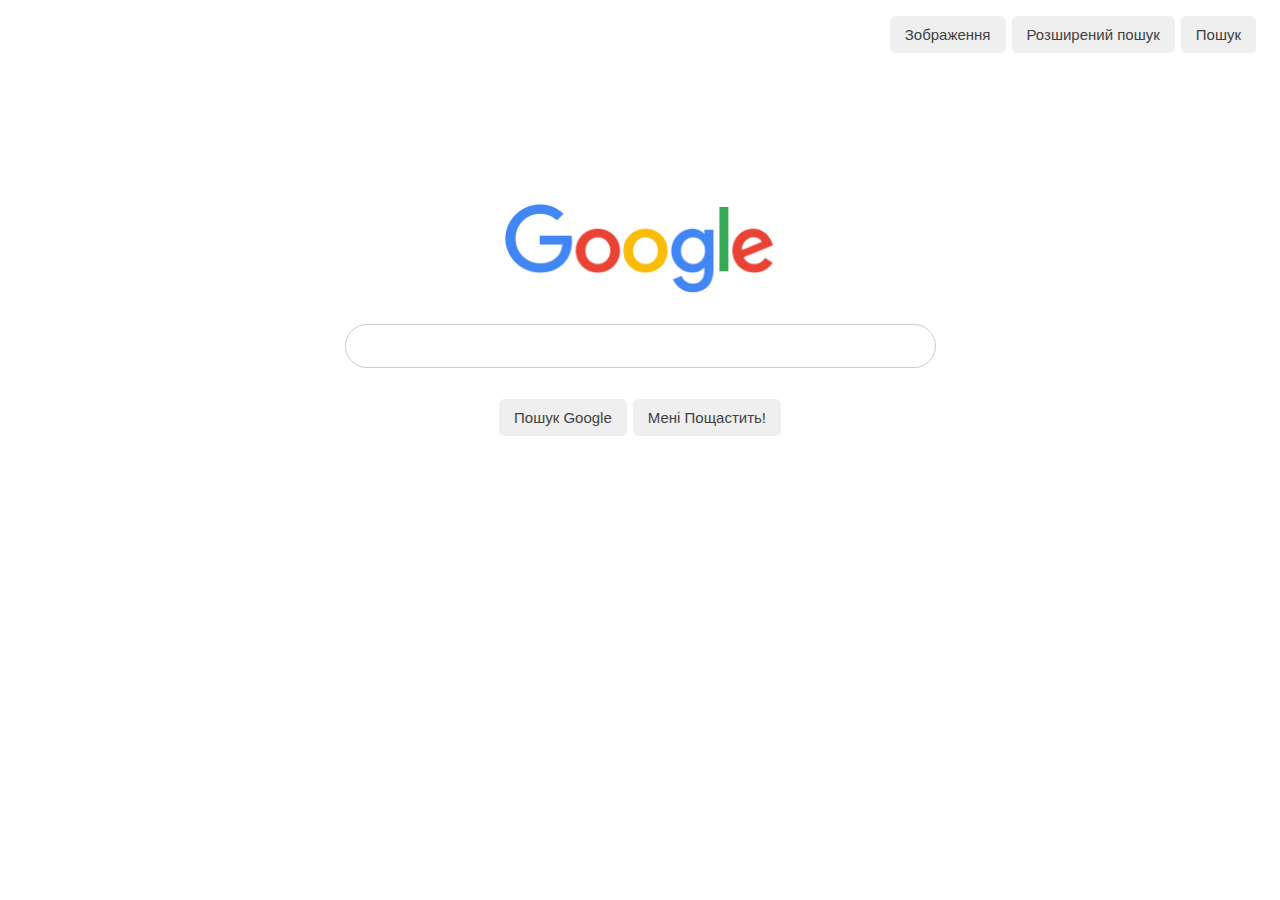
==== index.html @ d32775c0 "github pages" ====
<!DOCTYPE html>
<html lang="en">
  <head>
    <title>Search</title>
    <meta charset="utf-8" />
    <meta name="viewport" content="width=device-width, initial-scale=1.0" />
    <link rel="stylesheet" href="style.css" />
  </head>
  <body>
    <div class="group_butt_adv_img_search">
      <a href="google_images.html"
        ><input type="button" value="Зображення"
      /></a>
      <a href="google_advanced_search.html"
        ><input type="button" value="Розширений пошук"
      /></a>
      <a href="google_search.html"><input type="button" value="Пошук" /></a>
    </div>
    <div class="gs">
      <img
        src="img/google_logo.png"
        width="270px"
        height="91px"
        alt="google_logo"
      />
      <form class="form_search" action="https://google.com/search">
        <input type="text" name="q" value="" placeholder="" />
        <div>
          <center>
            <input type="submit" name="btnK" value="Пошук Google" />
            <input type="submit" name="btnI" value="Мені Пощастить!" />
          </center>
        </div>
        <input type="hidden" name="source" value="hp" />
        <input type="hidden" name="ei" value="mOKcYY3AHImoqtsPl42k6AE" />
        <input
          type="hidden"
          name="iflsig"
          value="ALs-wAMAAAAAYZzwqDk1w4Y164Ks0T6pzoMycfFh6zsE"
        />
      </form>
    </div>
  </body>
</html>
---- style.css ----
.gs {
  text-align: center;
  margin-top: 150px;
}
.gs_adv {
  text-align: left;
  margin-top: -15px;
  margin-left: 12px;
  font-family: Arial, Helvetica, sans-serif;
  font-size: 14px;
}
.form_search {
  padding-top: 25px;
}
.form_search input[name='q'] {
  border-radius: 30px;
  width: 580px;
  height: 40px;
  border: 1px solid #ccc;
  background: #ffffff !important;
}
.form_search input:focus {
  opacity: 0.15;
}
.form_search input[type='submit'],
.group_butt_adv_img_search input[type='button'] {
  border-radius: 7px;
  border: 0.5px solid white;
  display: inline-block;
  padding: 10px 15px;
  font-size: 15px;
  color: #414141;
}
.form_search input[type='submit']:hover,
.group_butt_adv_img_search input[type='button']:hover {
  border: 1px solid #ccc;
}
.form_search > div {
  margin-top: 30px;
}

@media (max-width: 600px) {
}
input[type='submit'] {
  cursor: pointer;
}
.form_search input[type='text'] {
  padding-left: 7px;
}
.group_butt_adv_img_search {
  text-align: right;
  margin-right: 15px;
  margin-top: 15px;
}

#head_1 {
  margin-top: 30px;
  margin-left: 30px;
  font-size: 19px;
  color: #db3025;
}
#head_form {
  margin-top: 40px;
  margin-left: 30px;
  padding-bottom: 20px;
  font-size: 18px;
}
hr {
  color: black;
  margin-top: 25px;
  size: 0.5;
}
#adv_s_b {
  color: white;
  background-color: #4a8bf4;
  padding: 8px 15px 8px 15px;
  border: none;
  border-radius: 2px;
}
#adv_s_b:hover {
  background-color: #4384ed;
}
.rel {
  position: relative;
}
.form_search_advanced,
#head_form,
.group_butt_adv_img_search {
  color: #333333;
  margin-left: 30px;
}
.form_search_advanced input:not(#adv_s_b) {
  width: 600px;
  height: 25px;
  border: 1px solid #ccc;
  margin-bottom: 10px;
}
.form_search_advanced input:focus {
  opacity: 0.15;
}
#adv_s_b {
  position: absolute;
  top: 0px;
  right: 0px;
}
hr {
  border: 0.2px solid #f0f0f0;
  border-width: 2%;
}
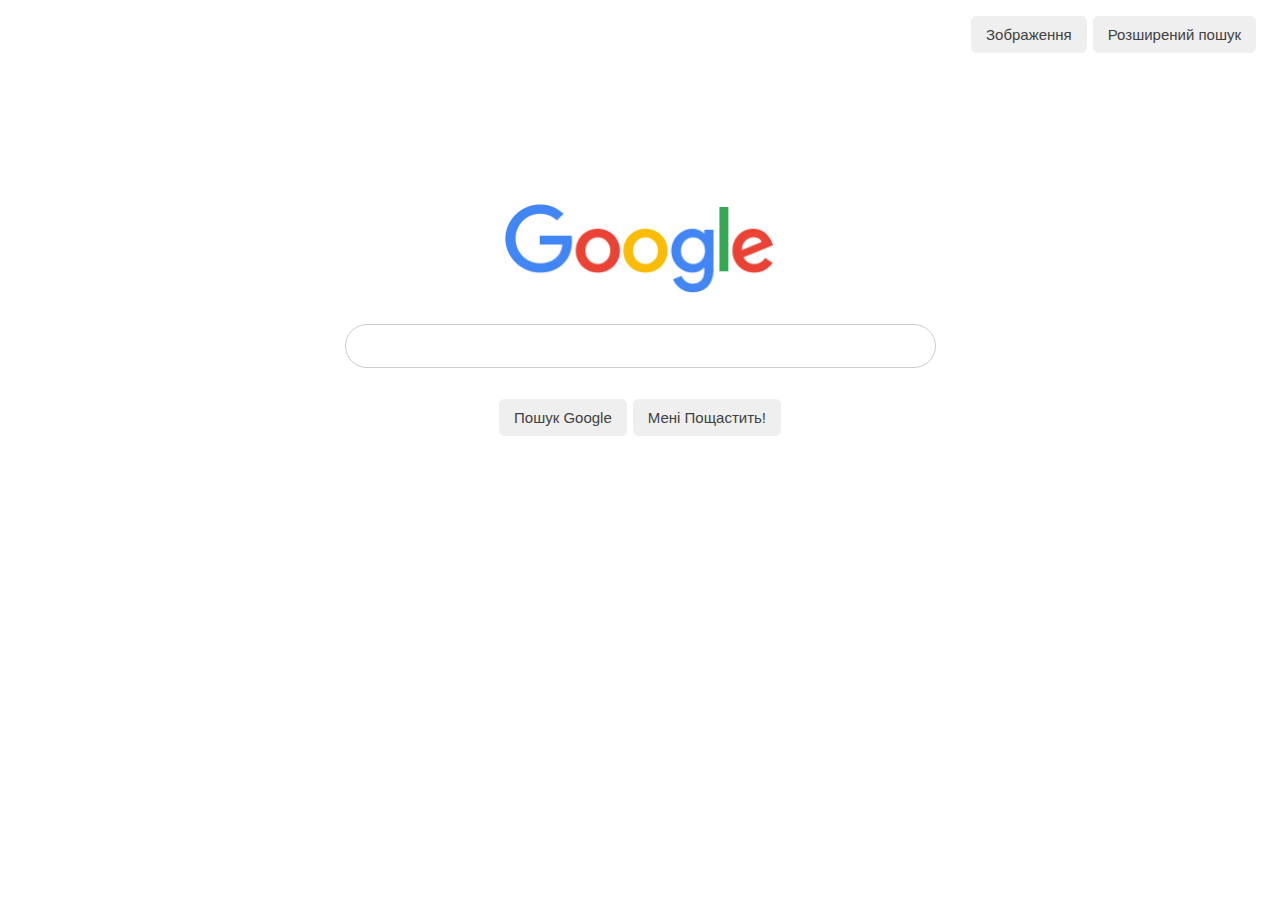
==== commit 86b653be: "butt search" ====
--- a/index.html
+++ b/index.html
@@ -14,7 +14,6 @@
       <a href="google_advanced_search.html"
         ><input type="button" value="Розширений пошук"
       /></a>
-      <a href="google_search.html"><input type="button" value="Пошук" /></a>
     </div>
     <div class="gs">
       <img
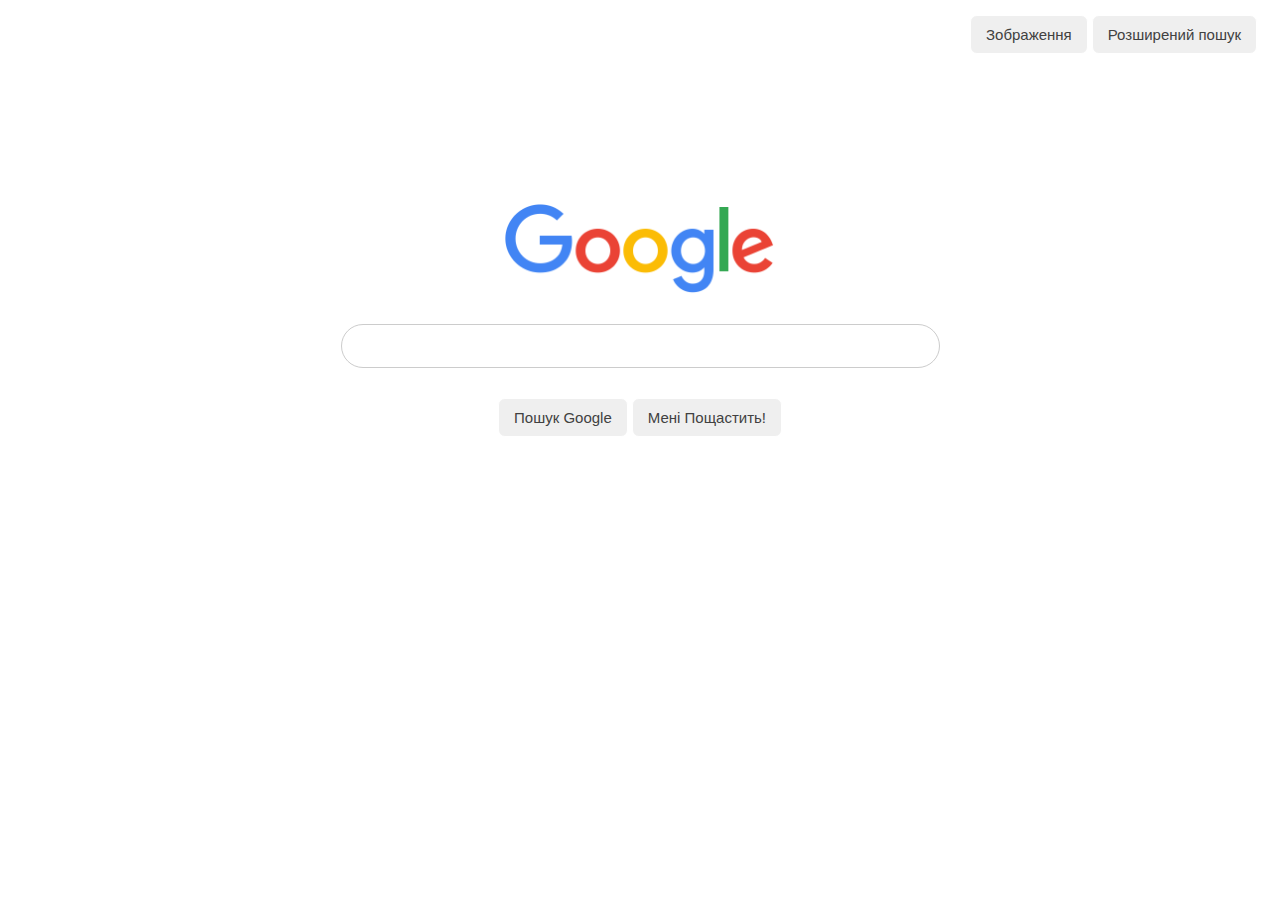
==== commit 924ffacf: "add class" ====
--- a/index.html
+++ b/index.html
@@ -27,15 +27,22 @@
         <div>
           <center>
             <input type="submit" name="btnK" value="Пошук Google" />
-            <input type="submit" name="btnI" value="Мені Пощастить!" />
+            <input
+              type="submit"
+              name="btnI"
+              jsaction="trigger.kWlxhc"
+              value="Мені Пощастить!"
+              class="RNmpXc"
+              data-ved="0ahUKEwi_ttydn7P0AhWKRDABHVncDAcQ19QECAw"
+            />
           </center>
         </div>
         <input type="hidden" name="source" value="hp" />
-        <input type="hidden" name="ei" value="mOKcYY3AHImoqtsPl42k6AE" />
+        <input type="hidden" name="ei" value="91ifYdWjJKmqwbkPgZanmAQ" />
         <input
           type="hidden"
           name="iflsig"
-          value="ALs-wAMAAAAAYZzwqDk1w4Y164Ks0T6pzoMycfFh6zsE"
+          value="ALs-wAMAAAAAYZ9nB2rX24N5gJijGr4MQPBM_U19Q8ml"
         />
       </form>
     </div>
--- a/style.css
+++ b/style.css
@@ -12,16 +12,14 @@
 .form_search {
   padding-top: 25px;
 }
-.form_search input[name='q'] {
+.form_search input[type='text'] {
   border-radius: 30px;
   width: 580px;
   height: 40px;
   border: 1px solid #ccc;
   background: #ffffff !important;
 }
-.form_search input:focus {
-  opacity: 0.15;
-}
+
 .form_search input[type='submit'],
 .group_butt_adv_img_search input[type='button'] {
   border-radius: 7px;
@@ -38,21 +36,26 @@
 .form_search > div {
   margin-top: 30px;
 }
-
 @media (max-width: 600px) {
 }
 input[type='submit'] {
   cursor: pointer;
 }
 .form_search input[type='text'] {
-  padding-left: 7px;
+  padding-left: 15px;
+}
+.form_search input[type='text']:focus {
+  color: #212529;
+  background-color: #fff !important;
+  border-color: #bdbdbd;
+  outline: 0;
+  box-shadow: 0 0 0 0.2rem rgba(158, 158, 158, 0.25);
 }
 .group_butt_adv_img_search {
   text-align: right;
   margin-right: 15px;
   margin-top: 15px;
 }
-
 #head_1 {
   margin-top: 30px;
   margin-left: 30px;
@@ -95,9 +98,7 @@
   border: 1px solid #ccc;
   margin-bottom: 10px;
 }
-.form_search_advanced input:focus {
-  opacity: 0.15;
-}
+
 #adv_s_b {
   position: absolute;
   top: 0px;
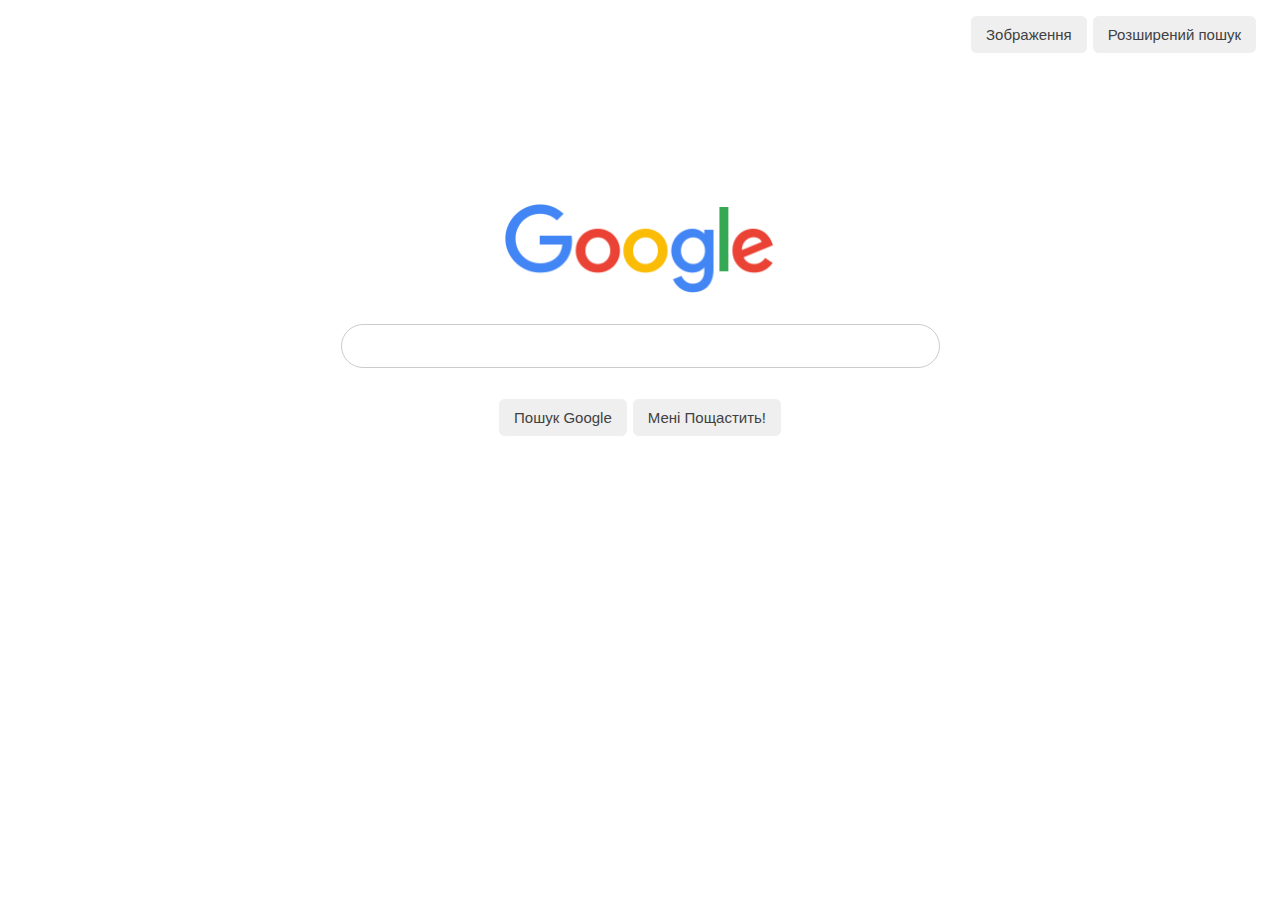
==== commit 95bd2481: "input on adv p" ====
--- a/index.html
+++ b/index.html
@@ -27,23 +27,12 @@
         <div>
           <center>
             <input type="submit" name="btnK" value="Пошук Google" />
-            <input
-              type="submit"
-              name="btnI"
-              jsaction="trigger.kWlxhc"
-              value="Мені Пощастить!"
-              class="RNmpXc"
-              data-ved="0ahUKEwi_ttydn7P0AhWKRDABHVncDAcQ19QECAw"
-            />
+            <input type="submit" name="btnI" value="Мені Пощастить!" />
           </center>
         </div>
         <input type="hidden" name="source" value="hp" />
-        <input type="hidden" name="ei" value="91ifYdWjJKmqwbkPgZanmAQ" />
-        <input
-          type="hidden"
-          name="iflsig"
-          value="ALs-wAMAAAAAYZ9nB2rX24N5gJijGr4MQPBM_U19Q8ml"
-        />
+        <input type="hidden" name="ei" value="" />
+        <input type="hidden" name="iflsig" value="" />
       </form>
     </div>
   </body>
--- a/style.css
+++ b/style.css
@@ -44,7 +44,8 @@
 .form_search input[type='text'] {
   padding-left: 15px;
 }
-.form_search input[type='text']:focus {
+.form_search input[type='text']:focus,
+.form_search_advanced input[type='text']:focus {
   color: #212529;
   background-color: #fff !important;
   border-color: #bdbdbd;
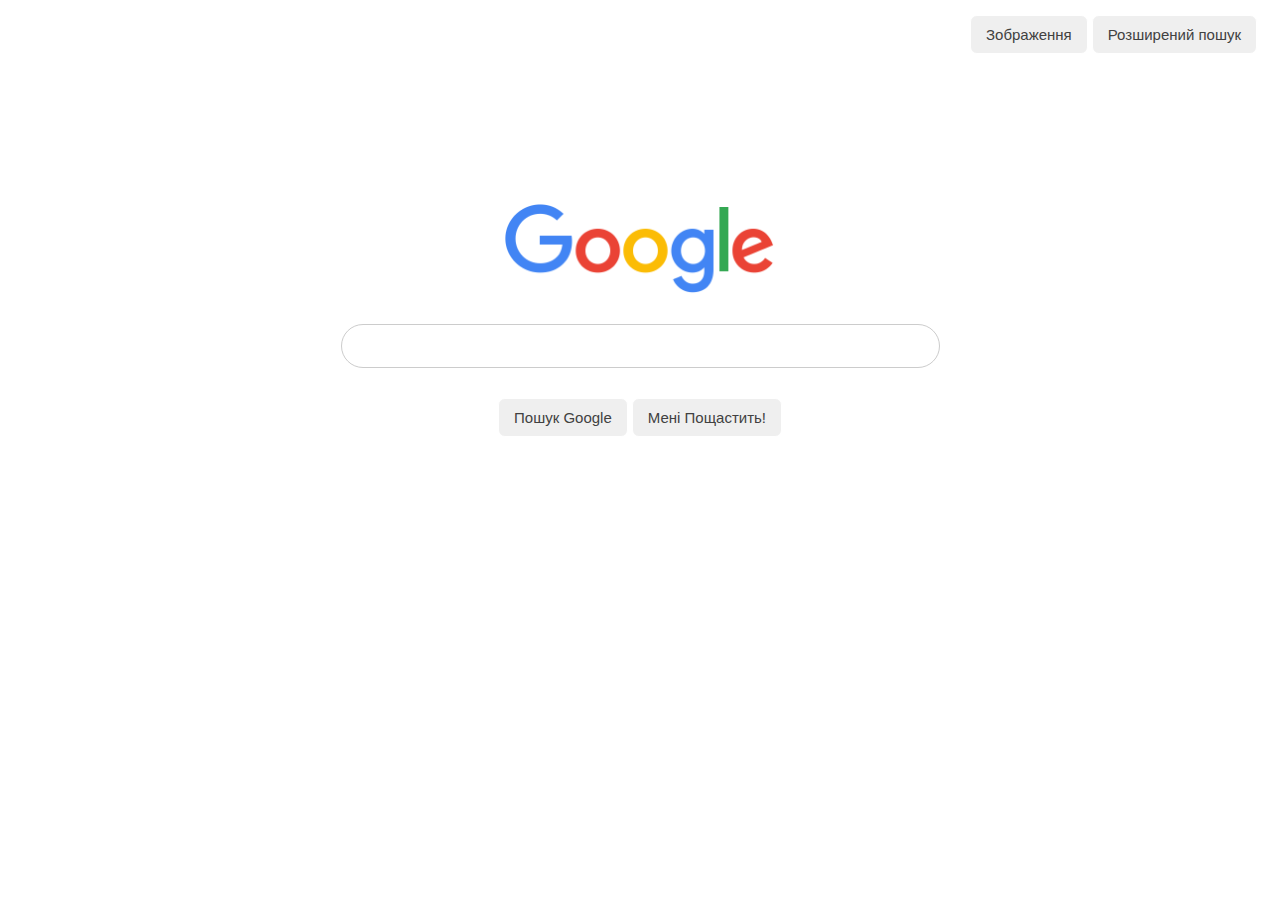
==== commit b8989523: "index input lucky" ====
--- a/index.html
+++ b/index.html
@@ -31,8 +31,8 @@
           </center>
         </div>
         <input type="hidden" name="source" value="hp" />
-        <input type="hidden" name="ei" value="" />
-        <input type="hidden" name="iflsig" value="" />
+        <input type="hidden" name="sourceid" value="navclient" />
+        <input type="hidden" name="gfns" value="1" />
       </form>
     </div>
   </body>
--- a/style.css
+++ b/style.css
@@ -43,6 +43,9 @@
 }
 .form_search input[type='text'] {
   padding-left: 15px;
+}
+.form_search_advanced input[type='text'] {
+  padding-left: 10px;
 }
 .form_search input[type='text']:focus,
 .form_search_advanced input[type='text']:focus {
@@ -109,3 +112,6 @@
   border: 0.2px solid #f0f0f0;
   border-width: 2%;
 }
+.var_of_query {
+  padding-right: 10px;
+}
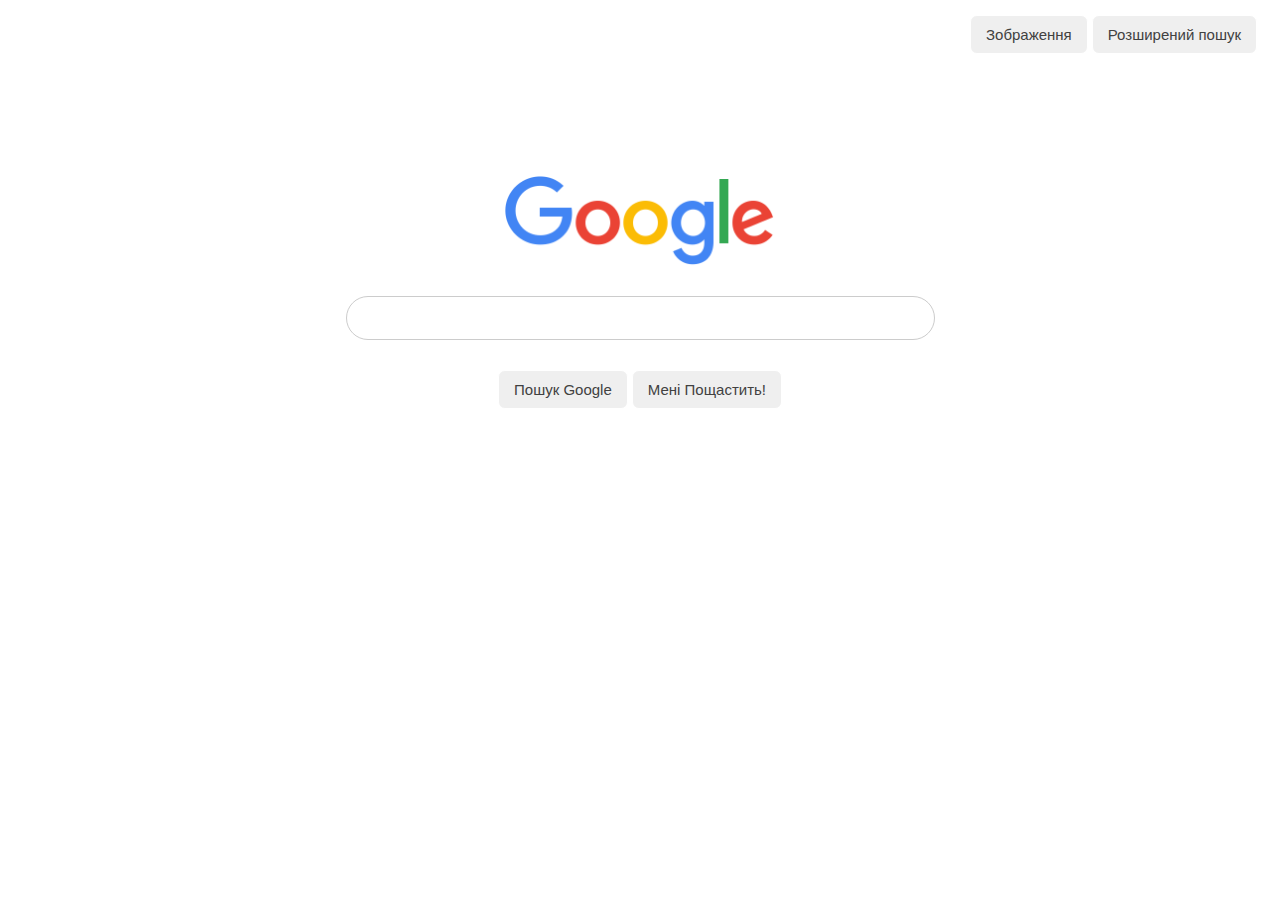
==== commit 3ecd2c03: "margin-top input type text" ====
--- a/index.html
+++ b/index.html
@@ -23,7 +23,8 @@
         alt="google_logo"
       />
       <form class="form_search" action="https://google.com/search">
-        <input type="text" name="q" value="" placeholder="" />
+        <input id="index_search" type="text" name="q" value="" placeholder="" />
+
         <div>
           <center>
             <input type="submit" name="btnK" value="Пошук Google" />
--- a/style.css
+++ b/style.css
@@ -1,6 +1,6 @@
 .gs {
   text-align: center;
-  margin-top: 150px;
+  margin-top: 122px;
 }
 .gs_adv {
   text-align: left;
@@ -14,7 +14,6 @@
 }
 .form_search input[type='text'] {
   border-radius: 30px;
-  width: 580px;
   height: 40px;
   border: 1px solid #ccc;
   background: #ffffff !important;
@@ -36,9 +35,18 @@
 .form_search > div {
   margin-top: 30px;
 }
-@media (max-width: 600px) {
+@media (min-width: 800px) {
+  .form_search input[type='text'] {
+    width: 570px;
+  }
 }
-input[type='submit'] {
+@media (max-width: 799px) {
+  input[type='text'] {
+    width: 90%;
+  }
+}
+input[type='submit'],
+input[type='button'] {
   cursor: pointer;
 }
 .form_search input[type='text'] {
@@ -97,12 +105,24 @@
   margin-left: 30px;
 }
 .form_search_advanced input:not(#adv_s_b) {
-  width: 600px;
   height: 25px;
   border: 1px solid #ccc;
   margin-bottom: 10px;
 }
-
+@media (min-width: 900px) {
+  .form_search_advanced input:not(#adv_s_b) {
+    width: 600px;
+  }
+}
+@media (max-width: 899px) {
+  #search_table tr td.inp,
+  #search_table tr td.inp input {
+    width: 90%;
+  }
+  #adv_s_b {
+    margin-right: 50px;
+  }
+}
 #adv_s_b {
   position: absolute;
   top: 0px;
@@ -115,3 +135,15 @@
 .var_of_query {
   padding-right: 10px;
 }
+#kartinki {
+  color: #4285f4;
+  font-family: Arial, Helvetica, sans-serif;
+  font-size: 17px;
+  position: relative;
+  left: 127px;
+  top: -22px;
+  z-index: 999;
+}
+#search_images {
+  margin-top: -20px;
+}
